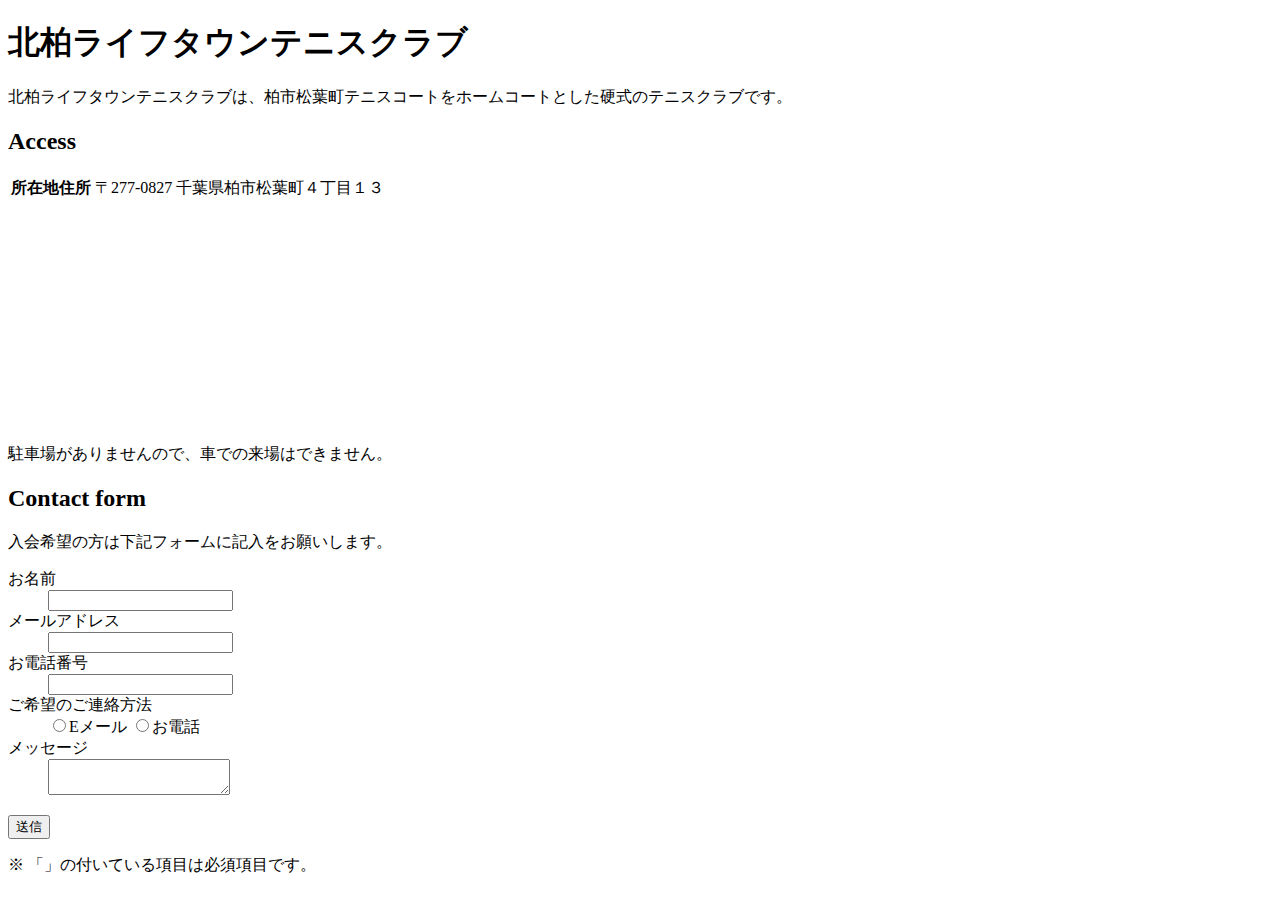
==== index.html @ 08b57d80 "Update index.html" ====
<!DOCTYPE html>
<html>
<head>
<meta charset="UTF-8">
<title>北柏ライフタウンテニスクラブ</title>
<link href="https://fonts.googleapis.com/css?family=Bitter:400,700" rel="stylesheet">
<link href="css/style.css" rel="stylesheet">
<script src="https://sdk.form.run/js/v2/formrun.js"></script>
</head>
<body id="contact">
  
  <!-- header始まり -->
  <header>
<!--
    <div class="logo">
      <a href="index.html"><img src="images/logo.png" alt="SNAPPERS"></a>
    </div>
    <nav>
      <ul class="global-nav">
        <li><a href="portfolio.html">Portfolio</a></li>
        <li><a href="about.html">About</a></li>
        <li><a href="contact.html">Contact</a></li>
      </ul>
    </nav>
-->
  </header>
  <!-- header終わり -->
  
  <!-- wrap始まり -->
  <div id="wrap">
    <div class="content">
      <div class="main-center">
        <h1>北柏ライフタウンテニスクラブ</h1>
        <p>北柏ライフタウンテニスクラブは、柏市松葉町テニスコートをホームコートとした硬式のテニスクラブです。</p>
        <section class="access clearfix">
          <h2 class="icon">Access</h2>
          <table>
            <tr>
              <th>所在地住所</th>
              <td>〒277-0827 千葉県柏市松葉町４丁目１３</td>
            </tr>
<!--
            <tr>
              <th>電話番号</th>
              <td>012-3456-7890</td>
            </tr>
-->
            <tr>
<!--
              <th>電車でのアクセス</th>
              <td>伊豆急行「伊豆高原」駅より徒歩15分</td>
            </tr>
            <tr>
              <th>お車でのアクセス</th>
              <td>伊豆山I.Cより国道135号線経由で50分</td>
            </tr>
           
-->
          </table>
              <iframe src="https://www.google.com/maps/embed?pb=!1m18!1m12!1m3!1d3232.312329446913!2d139.96714001561594!3d35.89036552608054!2m3!1f0!2f0!3f0!3m2!1i1024!2i768!4f13.1!3m3!1m2!1s0x60189c4f3b30e34f%3A0x80e1baca8869fdac!2z5p2-6JGJ56ys5LqM6L-R6Zqj5YWs5ZyS5bqt55CD5aC0!5e0!3m2!1sja!2sjp!4v1556700344435!5m2!1sja!2sjp" width="460" height="220" frameborder="0" style="border:0" allowfullscreen></iframe>
          <div id="iac">
              <p>駐車場がありませんので、車での来場はできません。</p> 
          </div>
          
          
        </section>
        <section>
          <h2 class="icon">Contact form</h2>
          <div class="form">
            <p>入会希望の方は下記フォームに記入をお願いします。</p>
            <form class="formrun" action="https://form.run/api/v1/r/htjphhjc5qtecc54tafztcvn" method="post">
              <dl>
                <dt><span class="required">お名前</span></dt>
                <dd><input type="text" name="name" class="name" required></dd>
                <dt><span class="required">メールアドレス</span></dt>
                <dd><input type="email" name="email" class="email" required></dd>
                <dt>お電話番号</dt>
                <dd><input type="tel" name="tel" class="tel"></dd>
<!--
                <dt>お問合せ種別</dt>
                <dd>
                  <select name="type" class="type">
                    <option value="撮影のご依頼">撮影のご依頼</option>
                    <option value="講演・各種メディア出演のご依頼">講演・各種メディア出演のご依頼</option>
                    <option value="その他お問い合わせ">その他お問い合わせ</option>
                  </select>
                </dd>
-->
                <dt>ご希望のご連絡方法</dt>
                <dd>
                  <input type="radio" name="contact" value="Eメール">Eメール
                  <input type="radio" name="contact" value="お電話">お電話
                </dd>
                <dt>メッセージ</dt>
                <dd><textarea name="message" class="message"></textarea></dd>
              </dl>
              <button type="submit">送信</button>
            </form>
            <div class="attention">
              <p>※ 「<span class="required"></span>」の付いている項目は必須項目です。</p>
            </div>
          </div>
        </section>
      </div>
    </div>
  </div>
  <!-- wrap終わり -->
  
  <!-- footer始まり -->
  <footer>
<!--    <small>(C)2017 Hattori-studio.</small>-->
  </footer>
  <!-- footer終わり -->
  
</body>
</html>
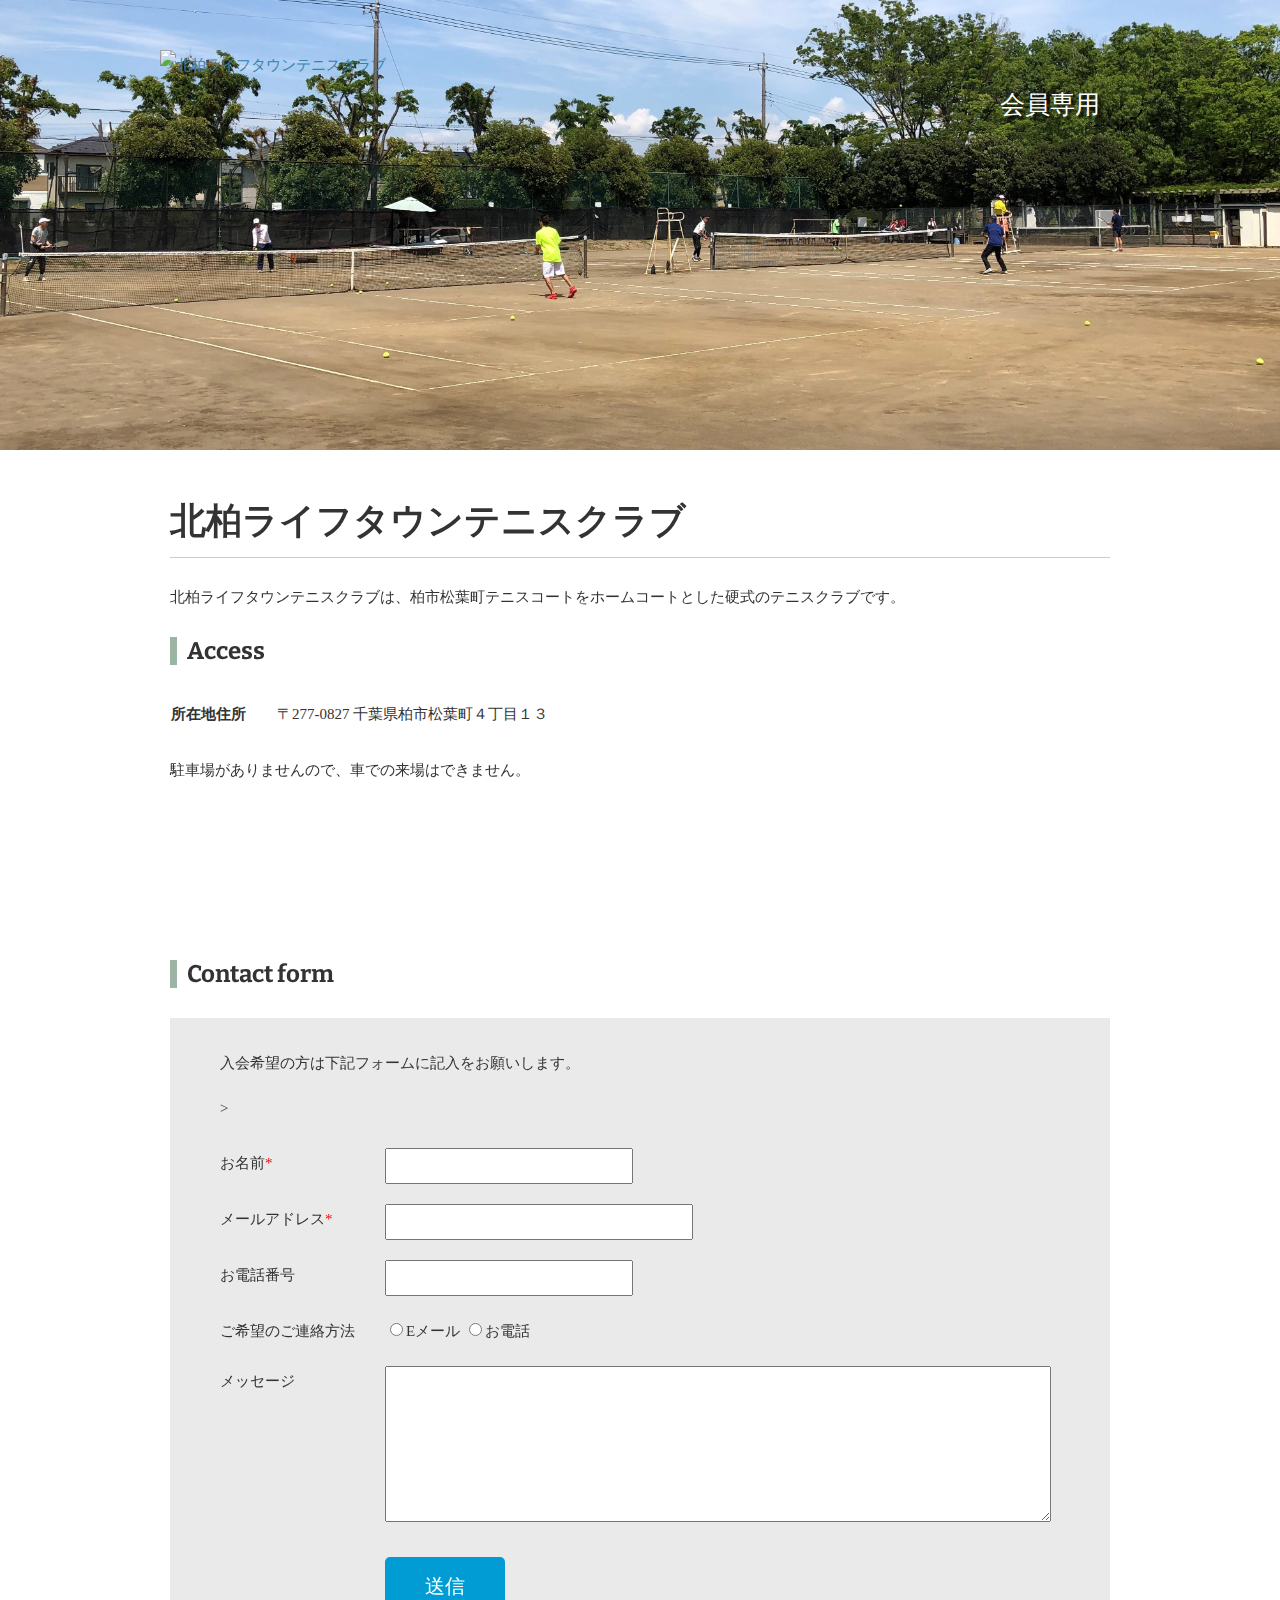
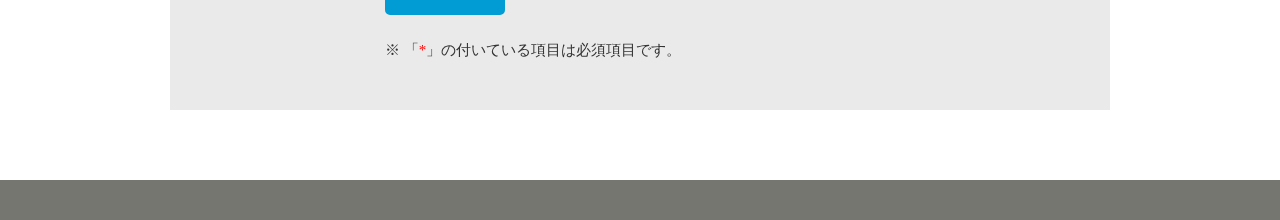
==== commit fd151c23: "Add files via upload" ====
--- a/index.html
+++ b/index.html
@@ -2,6 +2,8 @@
 <html>
 <head>
 <meta charset="UTF-8">
+<!--<meta name="viewport" content="width=device-width, initial-scale=1">-->
+<meta name="viewport" content="">
 <title>北柏ライフタウンテニスクラブ</title>
 <link href="https://fonts.googleapis.com/css?family=Bitter:400,700" rel="stylesheet">
 <link href="css/style.css" rel="stylesheet">
@@ -11,18 +13,16 @@
   
   <!-- header始まり -->
   <header>
-<!--
     <div class="logo">
-      <a href="index.html"><img src="images/logo.png" alt="SNAPPERS"></a>
+      <a href="index.html"><img src="images/logo.png" alt="北柏ライフタウンテニスクラブ"></a>
     </div>
     <nav>
       <ul class="global-nav">
-        <li><a href="portfolio.html">Portfolio</a></li>
-        <li><a href="about.html">About</a></li>
-        <li><a href="contact.html">Contact</a></li>
+        <li><a href="recognition.html">会員専用</a></li>
+<!--        <li><a href="about.html">About</a></li>-->
+<!--        <li><a href="contact.html">Contact</a></li>-->
       </ul>
     </nav>
--->
   </header>
   <!-- header終わり -->
   
@@ -69,6 +69,7 @@
           <div class="form">
             <p>入会希望の方は下記フォームに記入をお願いします。</p>
             <form class="formrun" action="https://form.run/api/v1/r/htjphhjc5qtecc54tafztcvn" method="post">
+  <!-- ↓自由に要素を追加・編集することができます -->>
               <dl>
                 <dt><span class="required">お名前</span></dt>
                 <dd><input type="text" name="name" class="name" required></dd>
@@ -113,4 +114,4 @@
   <!-- footer終わり -->
   
 </body>
-</html>
+</html>--- a/css/style.css
+++ b/css/style.css
@@ -0,0 +1,471 @@
+@charset "utf-8";
+
+body {
+  margin: 0;
+  padding: 0;
+  background-color: #cccccc;
+  color: #333333;
+  font-size: 15px;
+  line-height: 2;
+}
+
+p,h1,h2,h3,h4,h5,h6 {
+  margin-top: 0;
+}
+
+img {
+  vertical-align:bottom;
+}
+
+ul {
+  margin: 0;
+  padding: 0;
+}
+
+a {
+  color: #3583aa;
+  text-decoration: none;
+}
+
+a:visited {
+  color: #788d98;
+}
+
+a:hover {
+  text-decoration: underline;
+}
+
+header {
+  width: 960px;
+  height: 100px;
+  margin: 0 auto;
+}
+
+.logo {
+  float: left;
+  margin-top: 50px;
+}
+
+.global-nav {
+  float: right;
+  margin-top: 80px;
+}
+
+.global-nav li {
+  float: left;
+  margin: 0 20px;
+  font-size: 25px;
+  text-shadow: 3px 3px 5px #000000 ;
+  list-style: none;
+  font-family: 'Bitter', serif;
+}
+
+.global-nav li a {
+  color: white;
+  text-shadow: 3px 3px 3px #000000;
+}
+
+.global-nav li a:hover {
+  border-bottom: 2px solid #ffffff;
+  padding-bottom: 3px;
+  text-decoration: none;
+}
+
+#wrap {
+  clear: both;
+  background-color: #ffffff;
+  margin-top: 350px;
+  padding: 35px 0;
+}
+
+#wrap2 {
+  clear: both;
+  background-color: #ffffff;
+  margin-top: 100px;
+  padding: 35px 0;
+}
+
+
+#iac {
+  width: 600px;
+  margin-top: 80px;
+}
+
+
+.content {
+  width: 960px;
+  margin: 0 auto;
+}
+
+footer {
+  text-align: center;
+  color: #ffffff;
+  padding: 20px 0;
+  background-color: #767671;
+}
+
+footer small {
+  font-size: 12px;
+}
+
+#index h1 {
+  font-size: 100px;
+  line-height: 1;
+  color: #ffffff;
+  font-family: 'Bitter', serif;
+  margin-bottom: 50px;
+  border: none;
+}
+
+#index .content {
+  margin-top: 150px;
+}
+
+#index p {
+  font-size: 16px;
+  color: #ffffff;
+}
+
+.btn a {
+  background-color: #009cd3;
+  color: #ffffff;
+  font-size: 20px;
+  font-family: 'Bitter', serif;
+  width: 185px;
+  display: block;
+  text-align: center;
+  line-height: 50px;
+  margin-top: 20px;
+  border-radius: 5px;
+  border: 3px solid #009cd3;
+}
+
+.btn a:hover {
+  text-decoration: none;
+  background-color: #ffffff;
+  color: #009cd3;
+}
+
+#index footer {
+  width: 960px;
+  margin: 150px auto 0 auto;
+  text-align: left;
+  background-color: transparent;
+}
+
+#index {
+  background-image: url(../images/ltc.jpg);
+  background-repeat: no-repeat;
+  background-position: center center;
+  background-attachment: fixed;
+  background-size: cover;
+}
+
+#menbers {
+  background-image: url(../images/fujidana.jpg);
+  background-repeat: no-repeat;
+  background-position: center top;
+  background-attachment: fixed;
+  background-size: 100% auto;
+}
+
+.main-center {
+  width: 940px;
+  margin: 0 auto;
+}
+
+h1 {
+  font-family: 'Bitter', serif;
+  font-size: 36px;
+  border-bottom: 1px solid #cccccc;
+}
+
+h2 {
+  font-family: 'Bitter', serif;
+  font-size: 24px;
+}
+
+.icon:before {
+  content: "";
+  padding-right: 10px;
+  border-left: 7px solid #9cb4a4;
+}
+
+#menbers .profile-txt {
+  width: 540px;
+  float: left;
+}
+
+#menbers .profile-txt span {
+  font-weight: bold;
+}
+
+#menbers .profile-image {
+  float: right;
+}
+
+.clearfix:after {
+  content: "";
+  display: block;
+  clear: both;
+}
+
+section {
+  margin-bottom: 35px;
+}
+
+#menbers .career th {
+  width: 240px;
+  background-color: #f0f0f0;
+  padding: 12px 0;
+  border: 1px solid #cccccc;
+}
+
+#menbers .career td {
+  width: 660px;
+  padding: 12px 0 12px 40px;
+  border: 1px solid #cccccc;
+}
+
+table {
+  border-spacing: 0;
+  border-collapse: collapse;
+}
+
+#index #wrap {
+  background-color: transparent;
+  margin-top: 0;
+  padding: 0;
+}
+
+#schedule {
+  background-image: url(../images/fujidana.jpg);
+  background-repeat: no-repeat;
+  background-position: center top;
+  background-attachment: fixed;
+  background-size: 100% auto;
+}
+
+.main {
+  width: 700px;
+  margin: 0 10px;
+  float: left;
+}
+
+.sidebar {
+  width: 200px;
+  margin: 0 10px 0 30px;
+  float: right;
+  font-family: 'Bitter', serif;
+}
+
+a img:hover {
+  opacity: 0.8;
+}
+
+.sidebar h2 {
+  margin-bottom: 10px;
+}
+
+.sidebar ul {
+  font-size: 16px;
+  margin-left: 20px;
+}
+
+.sidebar ul a {
+  color: #333333;
+}
+
+#photograph {
+  background-image: url(../images/bg-photograph.jpg);
+  background-repeat: no-repeat;
+  background-position: center top;
+  background-attachment: fixed;
+  background-size: 100% auto;
+}
+
+#photograph .photograph-list li {
+  float: left;
+  list-style: none;
+  margin: 0 20px 15px 0;
+}
+
+#photograph .photograph-list li:nth-child(3n) {
+  margin-right: 0;
+}
+
+#video {
+  background-image: url(../images/bg-video.jpg);
+  background-repeat: no-repeat;
+  background-position: center top;
+  background-attachment: fixed;
+  background-size: 100% auto;
+}
+
+#contact {
+  background-image: url(../images/LTC_top5.jpg);
+  background-repeat: no-repeat;
+  background-position: center top;
+  background-attachment: fixed;
+  background-size: 100% auto;
+}
+
+#contact .access table {
+  float: left;
+}
+
+#contact .access th,
+#contact .access td {
+  text-align: left;
+  vertical-align: top;
+  line-height: 2.5;
+}
+
+#contact .access td {
+  padding-left: 30px;
+}
+
+#contact .access iframe {
+  width: 460px;
+  float: right;
+}
+
+#contact .form {
+  background-color: #eaeaea;
+  padding: 30px 50px;
+}
+
+#contact .form dl dt {
+  width: 165px;
+  padding: 10px 0;
+  float: left;
+  clear: both;
+}
+
+#contact .form dl dd {
+  padding: 10px 0;
+}
+
+#contact .form .name {
+  width: 240px;
+  height: 30px;
+}
+
+#contact .form .email {
+  width: 300px;
+  height: 30px;
+}
+
+#contact .form .tel {
+  width: 240px;
+  height: 30px;
+}
+
+#contact .form .type {
+  width: 180px;
+  height: 30px;
+}
+
+#contact .form .message {
+  width: 660px;
+  height: 150px;
+}
+
+#contact .form button {
+  background-color: #009cd3;
+  color: #ffffff;
+  font-size: 20px;
+  width: 120px;
+  display: block;
+  text-align: center;
+  line-height: 50px;
+  border-radius: 5px;
+  border: 3px solid #009cd3;
+  margin-left: 165px;
+}
+
+#contact .form button:hover {
+  background-color: #ffffff;
+  color: #009cd3;
+  cursor: pointer;
+}
+
+#contact .form .required:after {
+  content: "*";
+  color: #ff0000;
+}
+
+#contact .form .attention {
+  margin: 20px 0 0 165px;
+}
+
+@media screen and (max-width:600px) {
+  /* 画面サイズが600px以下の場合に適用 */
+  
+  body {
+   font-size: 3.5vw;
+  }
+  
+  h1 {
+    font-size: 7.2vw;
+  }
+
+  h2 {
+    font-size: 6vw;
+  }
+  
+  header {
+    width: auto;
+    margin: 0 5%;
+  }
+  
+  .logo {
+    float: none;
+    margin-top: 60px;
+    text-align: center;
+  }
+  
+  .global-nav {
+    float: none;
+    margin-top: 40px;
+    text-align: center;
+  }
+  
+  .global-nav li {
+    display: inline;
+    float: none;
+    margin: 0 8px;
+  } 
+  
+  #wrap {
+    margin-top: 40px;
+    padding: 35px 0 0;
+  }
+  
+  .content {
+    width: 100%;
+  }
+  
+  .main {
+    float: none;
+    width: auto;
+    margin: 0 5%;
+  }
+  
+  h2 img {
+    max-width: 100%;
+  }
+  
+  #portfolio {
+    background-image: url(../images/bg-portfolio-sp.jpg);
+  }
+  
+  .sidebar {
+    width: auto;
+    float: none;
+    margin: 0;
+    padding: 30px 10% 10px;
+    background-color: #f7f6f4;
+  }
+  
+}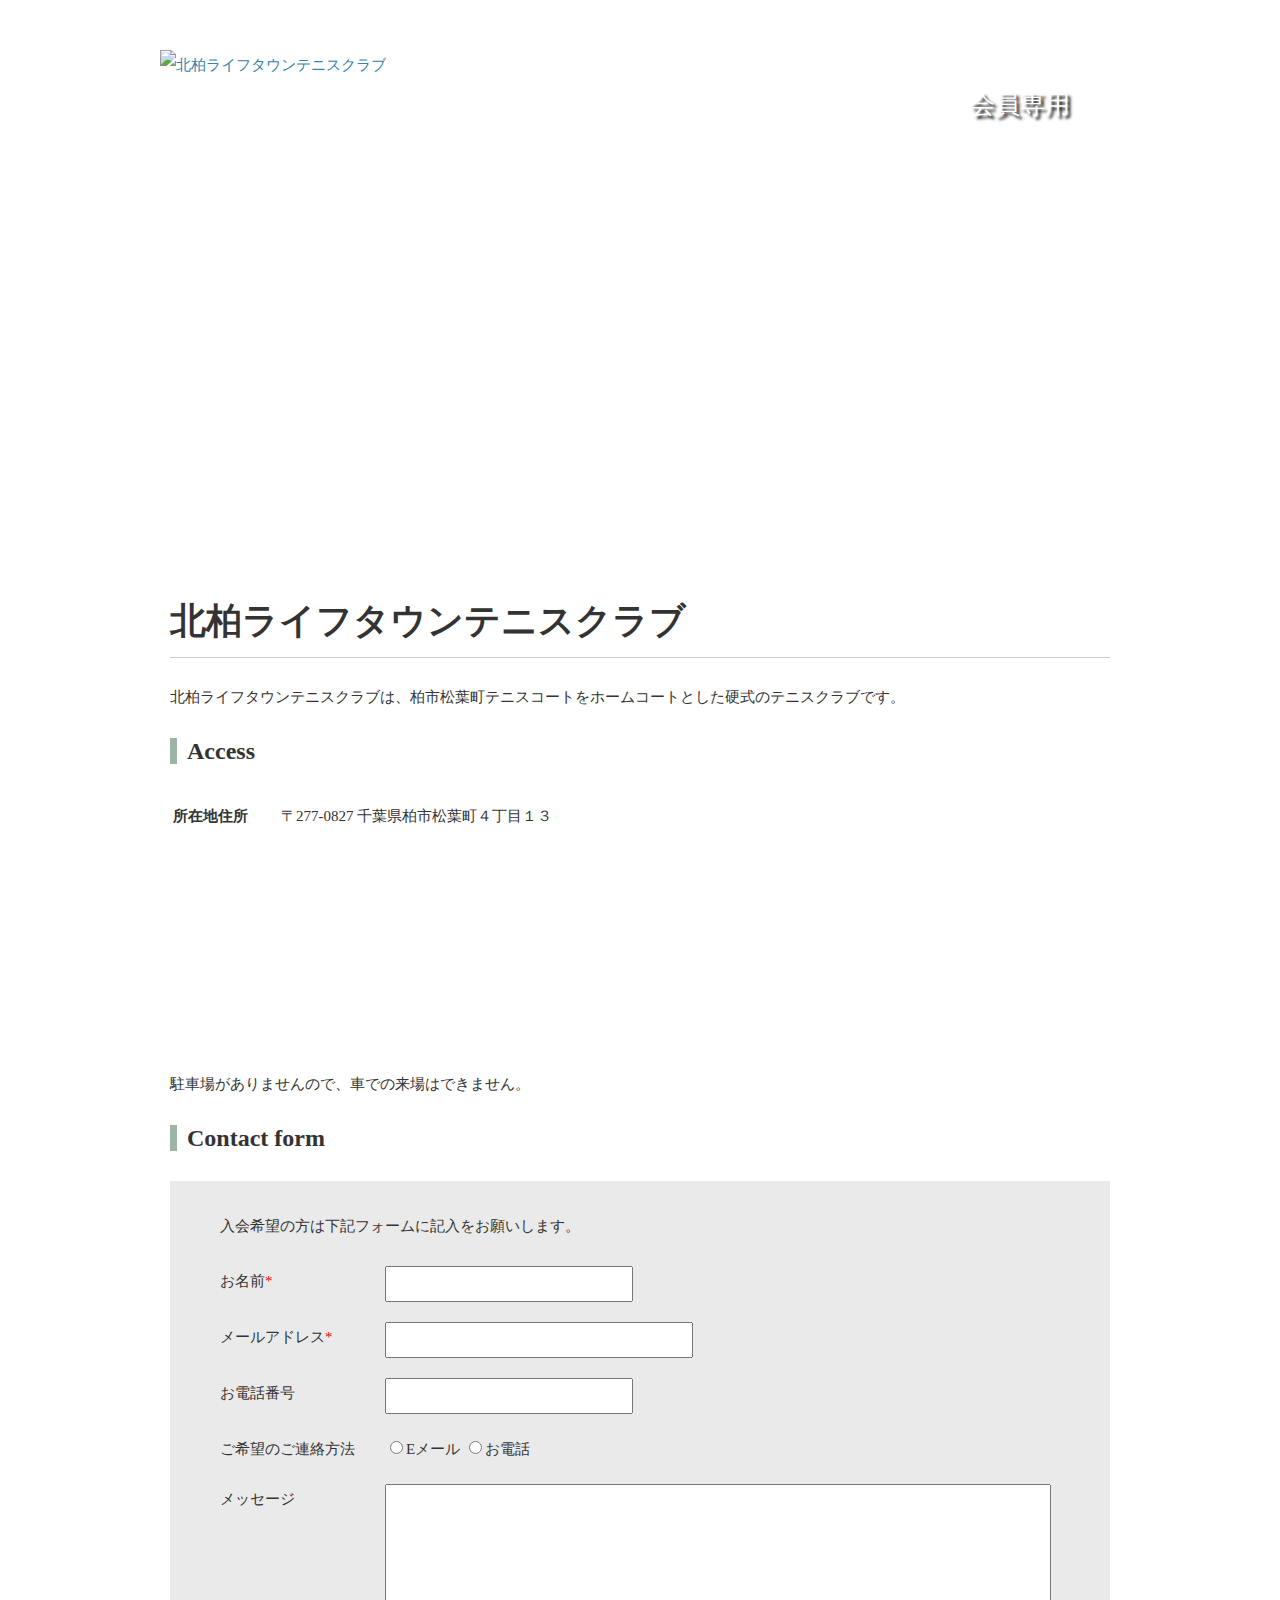
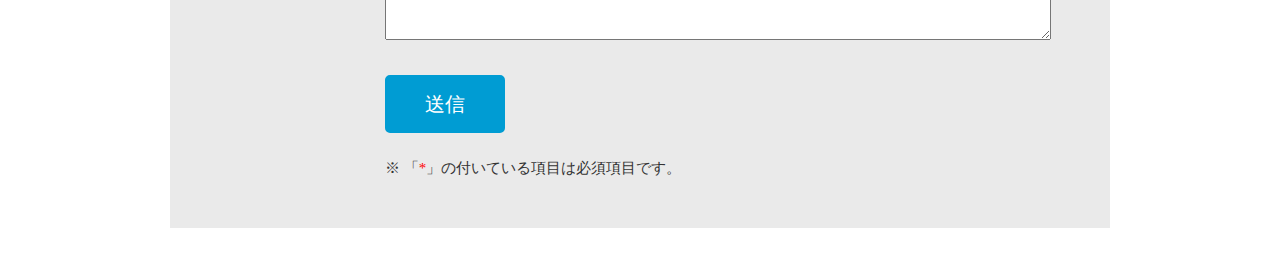
==== commit a7ab78bf: "Add files via upload" ====
--- a/index.html
+++ b/index.html
@@ -2,14 +2,13 @@
 <html>
 <head>
 <meta charset="UTF-8">
-<!--<meta name="viewport" content="width=device-width, initial-scale=1">-->
-<meta name="viewport" content="">
+<meta name="viewport" content="width=device-width, initial-scale=1">
 <title>北柏ライフタウンテニスクラブ</title>
 <link href="https://fonts.googleapis.com/css?family=Bitter:400,700" rel="stylesheet">
 <link href="css/style.css" rel="stylesheet">
 <script src="https://sdk.form.run/js/v2/formrun.js"></script>
 </head>
-<body id="contact">
+<body id="index">
   
   <!-- header始まり -->
   <header>
@@ -19,8 +18,6 @@
     <nav>
       <ul class="global-nav">
         <li><a href="recognition.html">会員専用</a></li>
-<!--        <li><a href="about.html">About</a></li>-->
-<!--        <li><a href="contact.html">Contact</a></li>-->
       </ul>
     </nav>
   </header>
@@ -28,48 +25,29 @@
   
   <!-- wrap始まり -->
   <div id="wrap">
-    <div class="content">
+    <div id="content">
       <div class="main-center">
         <h1>北柏ライフタウンテニスクラブ</h1>
         <p>北柏ライフタウンテニスクラブは、柏市松葉町テニスコートをホームコートとした硬式のテニスクラブです。</p>
-        <section class="access clearfix">
+          <section class="access clearfix">
           <h2 class="icon">Access</h2>
           <table>
             <tr>
               <th>所在地住所</th>
               <td>〒277-0827 千葉県柏市松葉町４丁目１３</td>
             </tr>
-<!--
-            <tr>
-              <th>電話番号</th>
-              <td>012-3456-7890</td>
-            </tr>
--->
-            <tr>
-<!--
-              <th>電車でのアクセス</th>
-              <td>伊豆急行「伊豆高原」駅より徒歩15分</td>
-            </tr>
-            <tr>
-              <th>お車でのアクセス</th>
-              <td>伊豆山I.Cより国道135号線経由で50分</td>
-            </tr>
-           
--->
           </table>
               <iframe src="https://www.google.com/maps/embed?pb=!1m18!1m12!1m3!1d3232.312329446913!2d139.96714001561594!3d35.89036552608054!2m3!1f0!2f0!3f0!3m2!1i1024!2i768!4f13.1!3m3!1m2!1s0x60189c4f3b30e34f%3A0x80e1baca8869fdac!2z5p2-6JGJ56ys5LqM6L-R6Zqj5YWs5ZyS5bqt55CD5aC0!5e0!3m2!1sja!2sjp!4v1556700344435!5m2!1sja!2sjp" width="460" height="220" frameborder="0" style="border:0" allowfullscreen></iframe>
           <div id="iac">
               <p>駐車場がありませんので、車での来場はできません。</p> 
           </div>
-          
-          
         </section>
-        <section>
+        <section class="access clearfix">
           <h2 class="icon">Contact form</h2>
           <div class="form">
             <p>入会希望の方は下記フォームに記入をお願いします。</p>
             <form class="formrun" action="https://form.run/api/v1/r/htjphhjc5qtecc54tafztcvn" method="post">
-  <!-- ↓自由に要素を追加・編集することができます -->>
+  <!-- ↓自由に要素を追加・編集することができます -->
               <dl>
                 <dt><span class="required">お名前</span></dt>
                 <dd><input type="text" name="name" class="name" required></dd>
@@ -77,16 +55,6 @@
                 <dd><input type="email" name="email" class="email" required></dd>
                 <dt>お電話番号</dt>
                 <dd><input type="tel" name="tel" class="tel"></dd>
-<!--
-                <dt>お問合せ種別</dt>
-                <dd>
-                  <select name="type" class="type">
-                    <option value="撮影のご依頼">撮影のご依頼</option>
-                    <option value="講演・各種メディア出演のご依頼">講演・各種メディア出演のご依頼</option>
-                    <option value="その他お問い合わせ">その他お問い合わせ</option>
-                  </select>
-                </dd>
--->
                 <dt>ご希望のご連絡方法</dt>
                 <dd>
                   <input type="radio" name="contact" value="Eメール">Eメール
@@ -106,12 +74,6 @@
     </div>
   </div>
   <!-- wrap終わり -->
-  
-  <!-- footer始まり -->
-  <footer>
-<!--    <small>(C)2017 Hattori-studio.</small>-->
-  </footer>
-  <!-- footer終わり -->
-  
+ 
 </body>
 </html>--- a/css/style.css
+++ b/css/style.css
@@ -3,7 +3,7 @@
 body {
   margin: 0;
   padding: 0;
-  background-color: #cccccc;
+  background-color: white;
   color: #333333;
   font-size: 15px;
   line-height: 2;
@@ -49,6 +49,7 @@
 .global-nav {
   float: right;
   margin-top: 80px;
+  padding-right: 30px;
 }
 
 .global-nav li {
@@ -73,96 +74,13 @@
 
 #wrap {
   clear: both;
-  background-color: #ffffff;
-  margin-top: 350px;
+  background-color : #ffffff;
+  margin-top: 450px;
   padding: 35px 0;
 }
 
-#wrap2 {
-  clear: both;
-  background-color: #ffffff;
-  margin-top: 100px;
-  padding: 35px 0;
-}
-
-
-#iac {
-  width: 600px;
-  margin-top: 80px;
-}
-
-
-.content {
-  width: 960px;
-  margin: 0 auto;
-}
-
-footer {
-  text-align: center;
-  color: #ffffff;
-  padding: 20px 0;
-  background-color: #767671;
-}
-
-footer small {
-  font-size: 12px;
-}
-
-#index h1 {
-  font-size: 100px;
-  line-height: 1;
-  color: #ffffff;
-  font-family: 'Bitter', serif;
-  margin-bottom: 50px;
-  border: none;
-}
-
-#index .content {
-  margin-top: 150px;
-}
-
-#index p {
-  font-size: 16px;
-  color: #ffffff;
-}
-
-.btn a {
-  background-color: #009cd3;
-  color: #ffffff;
-  font-size: 20px;
-  font-family: 'Bitter', serif;
-  width: 185px;
-  display: block;
-  text-align: center;
-  line-height: 50px;
-  margin-top: 20px;
-  border-radius: 5px;
-  border: 3px solid #009cd3;
-}
-
-.btn a:hover {
-  text-decoration: none;
-  background-color: #ffffff;
-  color: #009cd3;
-}
-
-#index footer {
-  width: 960px;
-  margin: 150px auto 0 auto;
-  text-align: left;
-  background-color: transparent;
-}
-
 #index {
-  background-image: url(../images/ltc.jpg);
-  background-repeat: no-repeat;
-  background-position: center center;
-  background-attachment: fixed;
-  background-size: cover;
-}
-
-#menbers {
-  background-image: url(../images/fujidana.jpg);
+  background-image: url(../images/LTC_top3.jpg);
   background-repeat: no-repeat;
   background-position: center top;
   background-attachment: fixed;
@@ -174,14 +92,12 @@
   margin: 0 auto;
 }
 
-h1 {
-  font-family: 'Bitter', serif;
+h1{
   font-size: 36px;
   border-bottom: 1px solid #cccccc;
 }
 
-h2 {
-  font-family: 'Bitter', serif;
+h2{
   font-size: 24px;
 }
 
@@ -191,187 +107,68 @@
   border-left: 7px solid #9cb4a4;
 }
 
-#menbers .profile-txt {
-  width: 540px;
-  float: left;
-}
-
-#menbers .profile-txt span {
-  font-weight: bold;
-}
-
-#menbers .profile-image {
-  float: right;
-}
-
-.clearfix:after {
-  content: "";
-  display: block;
-  clear: both;
-}
-
-section {
-  margin-bottom: 35px;
-}
-
-#menbers .career th {
-  width: 240px;
-  background-color: #f0f0f0;
-  padding: 12px 0;
-  border: 1px solid #cccccc;
-}
-
-#menbers .career td {
-  width: 660px;
-  padding: 12px 0 12px 40px;
-  border: 1px solid #cccccc;
-}
-
-table {
-  border-spacing: 0;
-  border-collapse: collapse;
-}
-
-#index #wrap {
-  background-color: transparent;
-  margin-top: 0;
-  padding: 0;
-}
-
-#schedule {
-  background-image: url(../images/fujidana.jpg);
-  background-repeat: no-repeat;
-  background-position: center top;
-  background-attachment: fixed;
-  background-size: 100% auto;
-}
-
-.main {
-  width: 700px;
-  margin: 0 10px;
-  float: left;
-}
-
-.sidebar {
-  width: 200px;
-  margin: 0 10px 0 30px;
-  float: right;
-  font-family: 'Bitter', serif;
-}
-
-a img:hover {
-  opacity: 0.8;
-}
-
-.sidebar h2 {
-  margin-bottom: 10px;
-}
-
-.sidebar ul {
-  font-size: 16px;
-  margin-left: 20px;
-}
-
-.sidebar ul a {
-  color: #333333;
-}
-
-#photograph {
-  background-image: url(../images/bg-photograph.jpg);
-  background-repeat: no-repeat;
-  background-position: center top;
-  background-attachment: fixed;
-  background-size: 100% auto;
-}
-
-#photograph .photograph-list li {
-  float: left;
-  list-style: none;
-  margin: 0 20px 15px 0;
-}
-
-#photograph .photograph-list li:nth-child(3n) {
-  margin-right: 0;
-}
-
-#video {
-  background-image: url(../images/bg-video.jpg);
-  background-repeat: no-repeat;
-  background-position: center top;
-  background-attachment: fixed;
-  background-size: 100% auto;
-}
-
-#contact {
-  background-image: url(../images/LTC_top5.jpg);
-  background-repeat: no-repeat;
-  background-position: center top;
-  background-attachment: fixed;
-  background-size: 100% auto;
-}
-
-#contact .access table {
-  float: left;
-}
-
-#contact .access th,
-#contact .access td {
+
+#index .access table {
+}
+
+#index .access th,
+#index .access td {
   text-align: left;
   vertical-align: top;
   line-height: 2.5;
 }
 
-#contact .access td {
+#index .access td {
   padding-left: 30px;
 }
 
-#contact .access iframe {
+#index .access iframe {
   width: 460px;
-  float: right;
-}
-
-#contact .form {
+}
+
+
+#index .form {
   background-color: #eaeaea;
   padding: 30px 50px;
 }
 
-#contact .form dl dt {
+#index .form dl dt {
   width: 165px;
   padding: 10px 0;
   float: left;
   clear: both;
 }
 
-#contact .form dl dd {
+#index .form dl dd {
   padding: 10px 0;
 }
 
-#contact .form .name {
+#index .form .name {
   width: 240px;
   height: 30px;
 }
 
-#contact .form .email {
+#index .form .email {
   width: 300px;
   height: 30px;
 }
 
-#contact .form .tel {
+#index .form .tel {
   width: 240px;
   height: 30px;
 }
 
-#contact .form .type {
+#index .form .type {
   width: 180px;
   height: 30px;
 }
 
-#contact .form .message {
+#index .form .message {
   width: 660px;
   height: 150px;
 }
 
-#contact .form button {
+#index .form button {
   background-color: #009cd3;
   color: #ffffff;
   font-size: 20px;
@@ -384,26 +181,53 @@
   margin-left: 165px;
 }
 
-#contact .form button:hover {
+#index .form button:hover {
   background-color: #ffffff;
   color: #009cd3;
   cursor: pointer;
 }
 
-#contact .form .required:after {
+#index .form .required:after {
   content: "*";
   color: #ff0000;
 }
 
-#contact .form .attention {
+#index .form .attention {
   margin: 20px 0 0 165px;
 }
 
-@media screen and (max-width:600px) {
+#menbers {
+  background-image: url(../images/fujidana.jpg);
+  background-repeat: no-repeat;
+  background-position: center top;
+  background-attachment: fixed;
+  background-size: 100% auto;
+}
+
+.menber ul{
+  font-size: 16px;
+  margin-left: 30px;
+  margin-bottom: 50px;
+}
+
+.menber ul a {
+  color: #333333;
+}
+
+#schedule {
+  background-image: url(../images/fujidana.jpg);
+  background-repeat: no-repeat;
+  background-position: center top;
+  background-attachment: fixed;
+  background-size: 100% auto;
+
+
+  @media screen and (max-width:600px) {
+  }
   /* 画面サイズが600px以下の場合に適用 */
   
   body {
-   font-size: 3.5vw;
+    font-size: 3.5vw;
   }
   
   h1 {
@@ -421,13 +245,13 @@
   
   .logo {
     float: none;
-    margin-top: 60px;
+    margin-top: 10px;
     text-align: center;
   }
   
   .global-nav {
     float: none;
-    margin-top: 40px;
+    margin-top: 5px;
     text-align: center;
   }
   
@@ -438,34 +262,20 @@
   } 
   
   #wrap {
-    margin-top: 40px;
-    padding: 35px 0 0;
+    margin-top: 100px;
+    margin-left: 35px;
+    padding: 35px 
   }
   
   .content {
     width: 100%;
   }
   
-  .main {
-    float: none;
-    width: auto;
-    margin: 0 5%;
-  }
-  
-  h2 img {
-    max-width: 100%;
-  }
-  
-  #portfolio {
-    background-image: url(../images/bg-portfolio-sp.jpg);
-  }
-  
-  .sidebar {
-    width: auto;
-    float: none;
-    margin: 0;
-    padding: 30px 10% 10px;
-    background-color: #f7f6f4;
-  }
-  
-}+  .main-center {
+    margin-top: 100px
+    width: 100%;
+    float: none;
+  }
+  
+  
+  